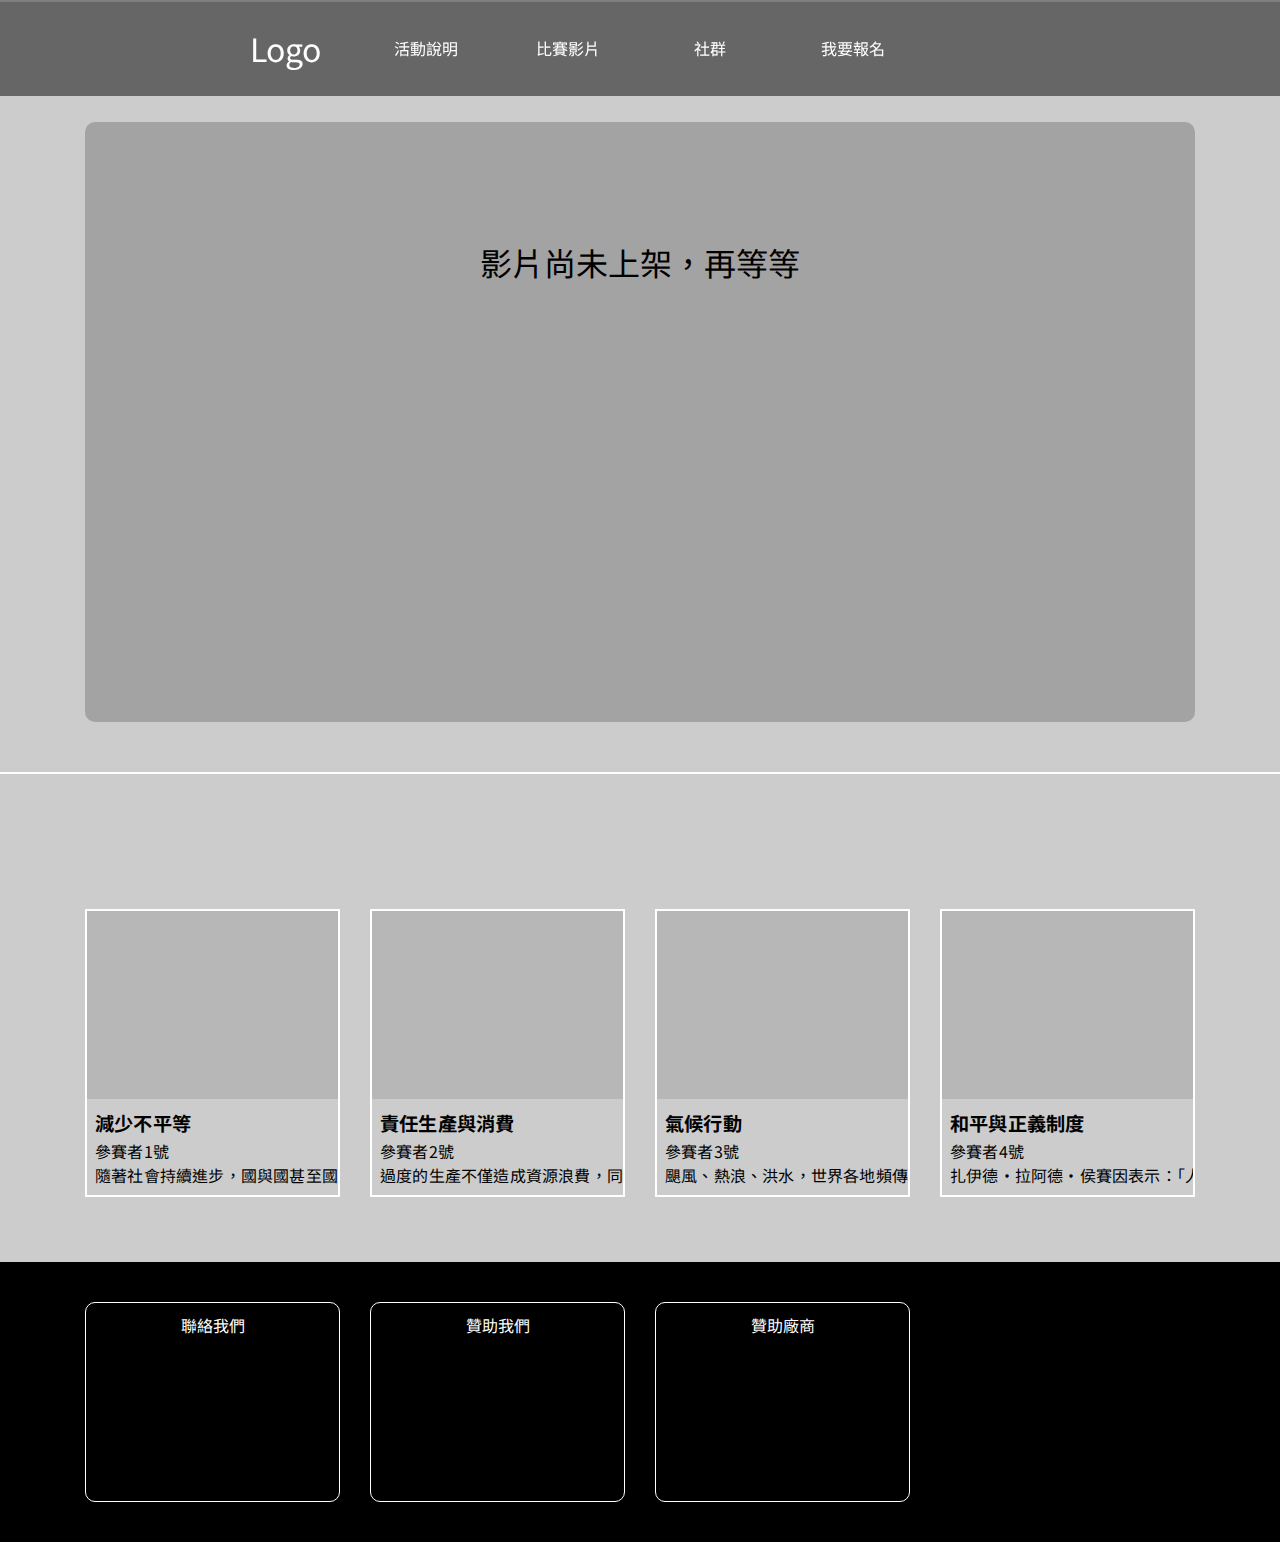
==== vedio.html @ ab1b20be "v1.0.0-alpha" ====
<!DOCTYPE html>
<html lang="zh-TW">
<head>
	<meta charset="UTF-8">
	<meta name="viewport" content="width=device-width, initial-scale=1.0, user-scalable=1, maximum-scale=1.5">
	<title>PPT Tang</title>

	<!-- plugins -->
	<link rel="stylesheet" href="https://stackpath.bootstrapcdn.com/bootstrap/4.3.1/css/bootstrap.min.css" integrity="sha384-ggOyR0iXCbMQv3Xipma34MD+dH/1fQ784/j6cY/iJTQUOhcWr7x9JvoRxT2MZw1T" crossorigin="anonymous">
	<link rel="stylesheet" href="owl.carousel.css">
	<link rel="stylesheet" href="owl.theme.default.css">
	<link rel="stylesheet" href="jquery-3.3.1.js">
	<link rel="stylesheet" href="owl.carousel.js">
	<!-- custom -->
	<link rel="stylesheet" href="https://fonts.googleapis.com/css?family=Noto+Sans+TC">
	<link rel="stylesheet" href="style.css">
</head>
<body>
	<header class="navbar">
		<div class="container">
			<div class="row">
				<div class="col-12 col-lg-4">
					<a href="index.html"><div class="element logo">Logo</div></a>
				</div>
				<div class="col-3 col-lg-2">
					<a href="index.html#info"><span class="element">活動說明</span></a>
				</div>
				<div class="col-3 col-lg-2">
					<a href="vedio.html"><span class="element">比賽影片</span></a>
				</div>
				<div class="col-3 col-lg-2">
					<a href="#contact"><span class="element">社群</span></a>
				</div>
				<div class="col-3 col-lg-2">
					<a href="https://forms.gle/jnjo5edw7dTw2FzWA"><span class="element">我要報名</span></a>
				</div>
			</div>
		</div>
	</header>


	<div class="main">
		<div class="info voting-info">
			<div class="container">
				<div class="row">
					<div class="col-12">
						<div class="element">影片尚未上架，再等等</div>
					</div>
				</div>
			</div>
		</div>


		<div class="info video-group">
			<div class="container">
				<div class="row">

					<div class="col-12 col-sm-6 col-md-4 col-lg-3">
						<div class="video-container">
							<div class="img-box">
								<a href="#" class="u-block">
									<div class="img-inner">
										<div class="image"></div>
									</div>
								</a>
							</div>
							<div class="text-box">
								<a href="#" class="u-block">
									<div class="topic">減少不平等</div>
									<div class="name">參賽者1號</div>
									<div class="detail">隨著社會持續進步，國與國甚至國內的資源差距逐漸擴大，我們該如何因應不平等的現象，創造分配更均衡的社會?</div>
								</a>
							</div>
						</div>
					</div>

					<div class="col-12 col-sm-6 col-md-4 col-lg-3">
						<div class="video-container">
							<div class="img-box">
								<a href="#" class="u-block">
									<div class="img-inner">
										<div class="image"></div>
									</div>
								</a>
							</div>
							<div class="text-box">
								<a href="#" class="u-block">
									<div class="topic">責任生產與消費</div>
									<div class="name">參賽者2號</div>
									<div class="detail">過度的生產不僅造成資源浪費，同時也產生大量汙染，如何處理過剩的產品也是一大問題。而身為消費者，助長過度生產也是污染的幫兇。
我們該如何做到“doing more and better with less”，為下一世代提供更好的環境呢?</div>
								</a>
							</div>
						</div>
					</div>

					<div class="col-12 col-sm-6 col-md-4 col-lg-3">
						<div class="video-container">
							<div class="img-box">
								<a href="#" class="u-block">
									<div class="img-inner">
										<div class="image"></div>
									</div>
								</a>
							</div>
							<div class="text-box">
								<a href="#" class="u-block">
									<div class="topic">氣候行動</div>
									<div class="name">參賽者3號</div>
									<div class="detail">颶風、熱浪、洪水，世界各地頻傳氣候災難。面對大自然的求救訊息，人類該如何守護我們的地球呢?</div>
								</a>
							</div>
						</div>
					</div>

					<div class="col-12 col-sm-6 col-md-4 col-lg-3">
						<div class="video-container">
							<div class="img-box">
								<a href="#" class="u-block">
									<div class="img-inner">
										<div class="image"></div>
									</div>
								</a>
							</div>
							<div class="text-box">
								<a href="#" class="u-block">
									<div class="topic">和平與正義制度</div>
									<div class="name">參賽者4號</div>
									<div class="detail">扎伊德•拉阿德•侯賽因表示：「人權之所以重要，是因為每個人都想活得自在安心」，但人權是否真正被落實在現實社會當中? 我們又該如何彌補呢?</div>
								</a>
							</div>
						</div>
					</div>

				</div>
			</div>
						
		</div>
	</div>


	<div class="footer">
		<div class="container">
			<div class="row">
				<div class="col-3">
					<div class="element" id="contact">聯絡我們</div>
				</div>
				<div class="col-3">
					<div class="element">贊助我們</div>
				</div>
				<div class="col-3">
					<div class="element">贊助廠商</div>
				</div>
			</div>
		</div>
	</div>
</body>
</html>
---- style.css ----
/* -------------------- global -------------------- */
* {
	position: relative;
}
html, body {
	margin: 0;
	height: 100%;
	font-family: 'Noto Sans TC', sans-serif;
}
a {
	text-decoration: none;
	color: #000;
}

/* -------------------- element placeholder -------------------- */
.element {
	background-color: rgba(0,0,0,0.2);
	border-radius: 10px;
	color: #000;
	font-size: 1rem;
	text-align: center;
	height: 100%;
	padding: 10px;
}



/* -------------------- utility -------------------- */
.u-block {
	display: block;
}



/* -------------------- header elements -------------------- */
.navbar {
	background-color: rgba(0, 0, 0, 0.5);
	position: fixed;
	top: 0;
	left: 0;
	z-index: 10;
	width: 100%;
	text-align: center;
}
.navbar .element {
	display: inline-block;
	height: 60px;
	background-color: rgba(0, 0 ,0 ,0);
	color: #fff;
	line-height: 36px;
}
.navbar .logo {
	display: inline-block;
	width: 400px;
	height: 80px;
	font-size: 2rem;
}
@media (min-width: 1200px) {
	.navbar .element {
		height: 80px;
		line-height: 60px;
	}
}



/* -------------------- main elements -------------------- */
.jumbo {
	background-color: rgba(0, 0, 0, 0.2);
	padding-top: 200px;
	padding-bottom: 60px;
}
.jumbo .element {
	height: 500px;

}
.jumbo .image {
	height: 100%;
	display: block;
	background-size: cover;
	background-position: left;
}
.jumbo .mask {
	width: 100%;
	height: 100%;
	background-color: rgba(0, 0, 0, 0.5);
}
.jumbo .text {
	text-align: right;
	line-height: 200%;
	font-size: 1rem;
	color: #fff;
	width: 85%;
	position: absolute;
	bottom: 90px;
	right: 30px;
}
.jumbo .btn {
	width: 120px;
	height: 50px;
	border-radius: 25px;
	background-color: rgb(243, 196, 58);

	color: rgb(0, 115, 185);
	line-height: 36px;

	position: absolute;
	bottom: 20px;
	left: 50%;
	transform: translateX(-50%);
}
.jumbo .btn:hover {
	background-color: rgb(0, 115, 185);
	color: rgb(243, 196, 58);
}
@media (min-width: 1200px) {
	.jumbo {
		padding-top: 120px;
		padding-bottom: 50px;
	}
}


.info {
	background-color: rgba(0, 0, 0, 0.2);
	padding-top: 180px;
	padding-bottom: 50px;
	border-top: 2px solid #fff;
}
.info .title {
	background-color: rgba(0,0,0,0.2);
	border-radius: 10px;
	padding: 10px;
	margin-bottom: 24px;
	line-height: 40px;

	color: #000;
	font-size: 1.25rem;
	font-weight: bold;
}
.info .element {
	height: 150px;
}
@media (min-width: 992px) {
	.info .element {
		height:220px;
	}
}
@media (min-width: 1200px) {
	.info {
		padding-top: 120px;
		padding-bottom: 50px;
	}
	.info .element {
		height:260px;
	}
}


.voting-info .element{
	height: 600px;
	font-size: 2rem;
	line-height: 260px;
}


.video-container {
	display: inline-block;
	width: 100%;
	border: 2px solid #fff;
	margin: 15px 0;
}
.img-box {
	display: block;
}
.img-box .img-inner {
	width: 100%;
	padding-top: 75%;
	background-color: rgba(0, 0, 0, 0.1);
}
.img-box .image {
	position: absolute;
	top: 0;
	left: 0;

	width: 100%;
	height: 100%;

	background-size: cover;
	background-position: center;

	background-image: url('../v0.3.0/icon.png');
}
.text-box {
	padding: 8px;
	letter-spacing: 0.2px;
	white-space: nowrap;
	overflow: hidden;
	text-overflow: ellipsis;
}
.text-box a {
	text-decoration: none;
}
.text-box .topic {
	font-size: 1.2rem;
	font-weight: bold;
	line-height: 2rem;
}




/* -------------------- footer elements -------------------- */
.footer {
	background-color: #000;
	padding: 40px 0;
}
.footer .element {
	height: 200px;
	border: 1px solid #fff;
	color: #fff;
	font-weight: thin;
}


/* 黃 rgb(243, 196, 58) */
/* 藍 rgb(0, 115, 185) */

@media screen and (min-width: 576px) {
	
}
@media screen and (min-width: 768px) {
	
}
@media screen and (min-width: 992px) {
	
}
@media screen and (min-width: 1200px) {
	
}
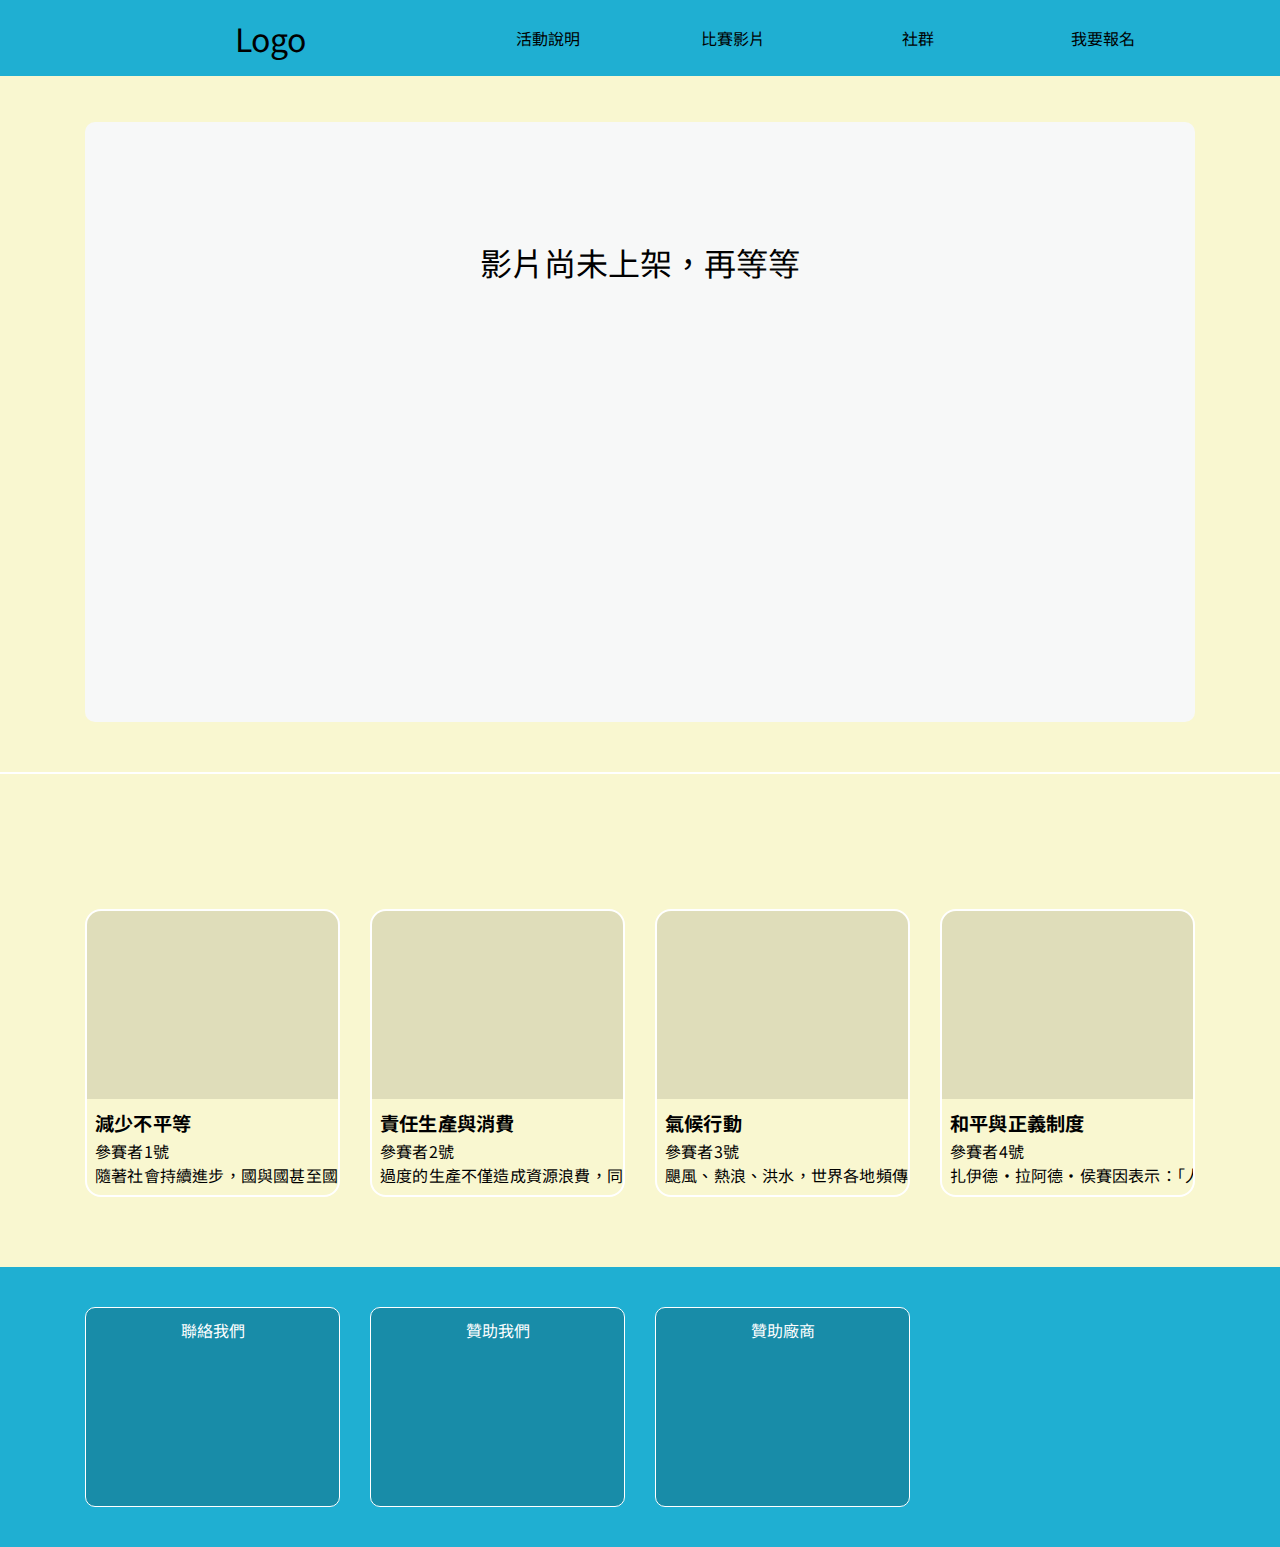
==== commit 08abb826: "v1.0.0-alpha-colors&info" ====
--- a/vedio.html
+++ b/vedio.html
@@ -40,18 +40,18 @@
 
 
 	<div class="main">
-		<div class="info voting-info">
+		<div class="info voting-info bgc-beige">
 			<div class="container">
 				<div class="row">
 					<div class="col-12">
-						<div class="element">影片尚未上架，再等等</div>
+						<div class="element bgc-white">影片尚未上架，再等等</div>
 					</div>
 				</div>
 			</div>
 		</div>
 
 
-		<div class="info video-group">
+		<div class="info video-group bgc-beige">
 			<div class="container">
 				<div class="row">
 
@@ -87,8 +87,7 @@
 								<a href="#" class="u-block">
 									<div class="topic">責任生產與消費</div>
 									<div class="name">參賽者2號</div>
-									<div class="detail">過度的生產不僅造成資源浪費，同時也產生大量汙染，如何處理過剩的產品也是一大問題。而身為消費者，助長過度生產也是污染的幫兇。
-我們該如何做到“doing more and better with less”，為下一世代提供更好的環境呢?</div>
+									<div class="detail">過度的生產不僅造成資源浪費，同時也產生大量汙染，如何處理過剩的產品也是一大問題。而身為消費者，助長過度生產也是污染的幫兇。我們該如何做到“doing more and better with less”，為下一世代提供更好的環境呢?</div>
 								</a>
 							</div>
 						</div>
--- a/style.css
+++ b/style.css
@@ -1,6 +1,10 @@
+/* import */
+@import url('https://fonts.googleapis.com/css?family=Noto+Sans+TC');
+
 /* -------------------- global -------------------- */
 * {
 	position: relative;
+	box-sizing: border-box;
 }
 html, body {
 	margin: 0;
@@ -26,15 +30,46 @@
 
 
 /* -------------------- utility -------------------- */
-.u-block {
+.d-block {
 	display: block;
 }
-
-
+.bgc-white {
+	background-color: #F7F8F8;
+}
+.bgc-beige {
+	background-color: #F9F7D0;
+}
+.bgc-yellow {
+	background-color: #F8C751;
+}
+.bgc-orange {
+	background-color: #FA7D2B;
+}
+.bgc-blue {
+	background-color: #296B9B;
+}
+.bgc-cyan {
+	background-color: #1FAFD2;
+}
+.bdc-orange {
+	border: 2px solid #FA7D2B;
+}
+.c-blue {
+	color: #296B9B;
+}
+.c-white {
+	color: #F7F8F8;
+}
+.c-cyan {
+	color: #1FAFD2;
+}
+.fw-bold {
+	font-weight: bold;
+}
 
 /* -------------------- header elements -------------------- */
 .navbar {
-	background-color: rgba(0, 0, 0, 0.5);
+	background-color: #1FAFD2;
 	position: fixed;
 	top: 0;
 	left: 0;
@@ -42,23 +77,46 @@
 	width: 100%;
 	text-align: center;
 }
+.navbar .row {
+	left: 15px;
+	width: 100%;
+}
 .navbar .element {
 	display: inline-block;
-	height: 60px;
-	background-color: rgba(0, 0 ,0 ,0);
-	color: #fff;
-	line-height: 36px;
+	max-height: 20vh;
+	background-color: rgba(0, 0, 0, 0);
+	line-height: 18px;
+	font-size: 0.8rem;
+	margin: 0 -20px;
 }
 .navbar .logo {
 	display: inline-block;
-	width: 400px;
-	height: 80px;
-	font-size: 2rem;
-}
-@media (min-width: 1200px) {
+	width: 100%;
+	max-height: 30vh;
+	font-size: 1.8rem;
+}
+@media (min-width: 576px) {
 	.navbar .element {
-		height: 80px;
-		line-height: 60px;
+		font-size: 0.9rem;
+		line-height: 20px;
+	}
+	.navbar .logo {
+		font-size: 2rem;
+	}
+}
+@media (min-width: 768px) {
+	.navbar .element {
+		font-size: 1rem;
+		line-height: 30px;
+	}
+	.navbar .logo {
+		font-size: 2rem;
+	}
+}
+@media (min-width: 992px) {
+	.navbar .element {
+		height: 60px;
+		line-height: 40px;
 	}
 }
 
@@ -66,7 +124,6 @@
 
 /* -------------------- main elements -------------------- */
 .jumbo {
-	background-color: rgba(0, 0, 0, 0.2);
 	padding-top: 200px;
 	padding-bottom: 60px;
 }
@@ -122,13 +179,12 @@
 
 
 .info {
-	background-color: rgba(0, 0, 0, 0.2);
-	padding-top: 180px;
+	padding-top: 120px;
 	padding-bottom: 50px;
 	border-top: 2px solid #fff;
 }
 .info .title {
-	background-color: rgba(0,0,0,0.2);
+	background-color: #F8C751;
 	border-radius: 10px;
 	padding: 10px;
 	margin-bottom: 24px;
@@ -138,8 +194,8 @@
 	font-size: 1.25rem;
 	font-weight: bold;
 }
-.info .element {
-	height: 150px;
+.info button {
+	width: 100%;
 }
 @media (min-width: 992px) {
 	.info .element {
@@ -157,18 +213,117 @@
 }
 
 
+.inner {
+	padding: 10px 0;
+}
+.topic-icon {
+	display: inline-block;
+	width: 40%;
+	height: 100px;
+	background-color: rgba(0, 0, 0, 0.1);
+}
+.topic-text {
+	display: inline-block;
+	width: 55%;
+	vertical-align: top;
+	padding: 0 10px;
+}
+.topic-text h5 {
+	font-size: 1.2rem;
+}
+.topic-text h6 {
+	font-size: 0.8rem;
+}
+.topic-text p {
+	font-size: 0.9rem;
+}
+.stage {
+	display: inline-block;
+	width: 25%;
+	height: 100px;
+	background-color: rgba(0, 0, 0, 0.1);
+}
+.arrow {
+	display: inline-block;
+	width: 10%;
+	height: 100px;
+	background-color: rgba(0, 0, 0, 0.1);
+}
+
+
+.time-block{
+	height: 200px;
+}
+.time-area {
+	display: inline-block;
+	width: 200px;
+	position: absolute;
+	left: 50%;
+	top: 50%;
+	transform: translate(-50%, -50%);
+}
+.timeline {
+	width: 3px;
+	height: 170px;
+	position: absolute;
+	left: 20px;
+	top: 50%;
+	transform: translate(-50%, -50%);
+	z-index: 1;
+}
+.time-point {
+	display: inline-block;
+	width: 100%;
+	height: 50px;
+	left: 50%;
+	transform: translateX(-50%);
+}
+.dot-area {
+	display: inline-block;
+	width: 20%;
+	height: 100%;
+}
+.text-area {
+	display: inline-block;
+	width: 80%;
+	height: 100%;
+	vertical-align: top;
+}
+.dot {
+	width: 10px;
+	height: 10px;
+	border-radius: 50%;
+	position: absolute;
+	left: 50%;
+	top: 50%;
+	transform: translate(-50%, -50%);
+}
+
+
+.rule-var {
+	display: inline-block;
+	width: 30%;
+	color: #296B9B;
+}
+.rule-val {
+	display: inline-block;
+	width: 70%;
+	vertical-align: top;
+	color: #296B9B;
+}
+
 .voting-info .element{
 	height: 600px;
 	font-size: 2rem;
 	line-height: 260px;
 }
-
-
 .video-container {
 	display: inline-block;
 	width: 100%;
 	border: 2px solid #fff;
+	border-radius: 16px;
 	margin: 15px 0;
+	overflow: hidden;
 }
 .img-box {
 	display: block;
@@ -212,7 +367,7 @@
 
 /* -------------------- footer elements -------------------- */
 .footer {
-	background-color: #000;
+	background-color: #1FAFD2;
 	padding: 40px 0;
 }
 .footer .element {
@@ -221,10 +376,24 @@
 	color: #fff;
 	font-weight: thin;
 }
+.footer a {
+	color: #fff;
+	line-height: 2rem;
+}
 
 
 /* 黃 rgb(243, 196, 58) */
 /* 藍 rgb(0, 115, 185) */
+
+
+/* v1.0 colors */
+/* #F7F8F8 white */
+/* #F9F7D0 rice */
+/* #F8C751 yellow */
+/* #FA7D2B orange */
+/* #296B9B blue */
+/* #1FAFD2 cyan */
+
 
 @media screen and (min-width: 576px) {
 	
